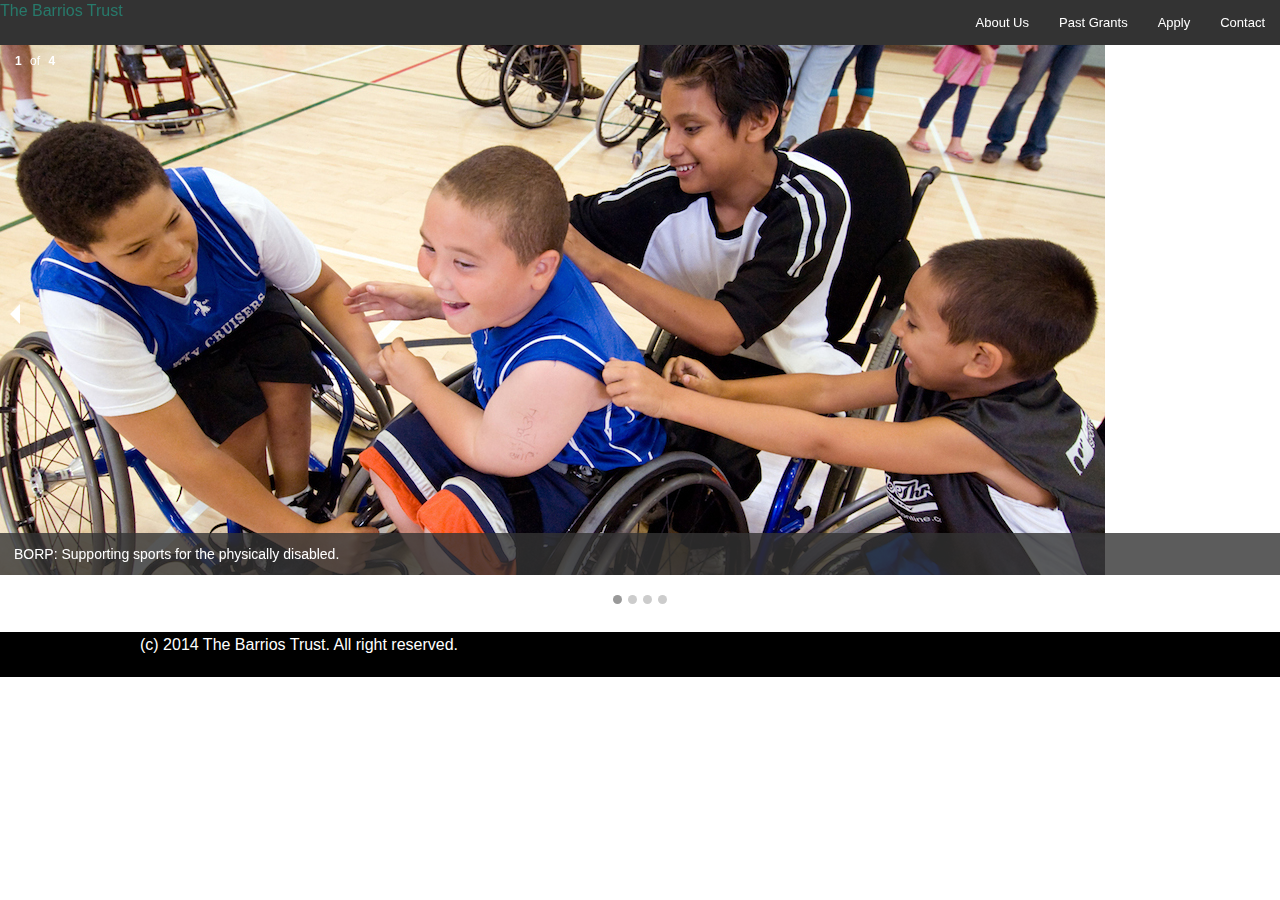
==== index.html @ e97deca5 "first barrios trust commit" ====
<!DOCTYPE html>
<html>
<head>
<title>The Barrios Trust</title>
<meta charset="utf-8" />

<!-- Set the viewport width to device width for mobile -->
<meta name="viewport" content="width=device-width" />
<!-- Included CSS Files, use foundation.css if you do not want minified code -->
<link rel="stylesheet" href="./stylesheets/foundation.css">
<link rel="stylesheet" href="./stylesheets/normalize.css">

<!-- Custom Modernizr for Foundation -->
<script src="./javascripts/vendor/modernizr.js"></script>

</head>
<body>
<div ng-view class="view-frame">
  <div class="off-canvas-wrap">
    <div class="inner-wrap">

      <aside class="left-off-canvas-menu">

        <ul class="off-canvas-list">
          <li><a href="#">Barrios Trust</a></li>
          <li><a href="about.html">About Us</a></li>
          <li><a href="past-grants.html">Past Grants</a></li>
          <li><a href="apply.html">Apply</a></li>
          <li><a href="contact.html">Contact</a></li>
        </ul>
      </aside>
      <nav class="tab-bar show-for-small" id="small-top-bar">
        <a class="left-off-canvas-toggle menu-icon" href="#">
          <span>Barrios Trust</span>
        </a>
      </nav>
      <nav class="top-bar hide-for-small" data-topbar>
        <ul class="title-area">   
              <a href="/"><h3 class="name">The Barrios Trust</h3></a>
            </li>
        </ul>
        <section class="top-bar-section big-nav-tabs">
          <ul class="right right-nav">
            <li><a href="about.html">About Us</a></li>
            <li><a href="past-grants.html">Past Grants</a></li>
            <li><a href="apply.html">Apply</a></li>
            <li><a href="contact.html">Contact</a></li>
          </ul>
        </section>
      </nav>    
      
      <div>
        <ul class="example-orbit" data-orbit>
          <li>
            <img src="./images/borp_4.jpg" alt="slide 2" />
            <div class="orbit-caption">
              BORP: Supporting sports for the physically disabled.
            </div>
          </li>
          <li>
            <img src="./images/st.vincents_2.jpg" />
            <div class="orbit-caption">
              St. Vincent's Day Home: Amazing schooling for the underpriveledged youth.
            </div>
          </li>
          <li>
            <img src="./images/3-d_artist.jpg" alt="slide 1" />
            <div class="orbit-caption">
              3-D Arts: Engaging in Oaklang public schools.
            </div>
          </li>
          <li>
            <img src="./images/girls_inc_2.jpg" alt="slide 1" />
            <div class="orbit-caption">
              3-D Arts: Engaging in Oaklang public schools.
            </div>
          </li>
        </ul>
      </div>


      <footer>
        <div style="background-color: black; color: white;">
          <div class="row centered-text">
            <p> (c) 2014 The Barrios Trust. All right reserved.<!-- See our <a href="#">terms of use.</a>--></p>
          </div>
        </div>
      </footer>
    </div>
  </div>
</div>
<!-- Latest version of jQuery -->
<script src="./javascripts/jquery.js"></script>
<!-- Included JS Files (Minified) -->
<script src="./javascripts/foundation.min.js"></script>
<script>
$(document).foundation();
</script>
<script type="./javascripts/foundation/foundation.offcanvas.js"></script>
</body>
</html>
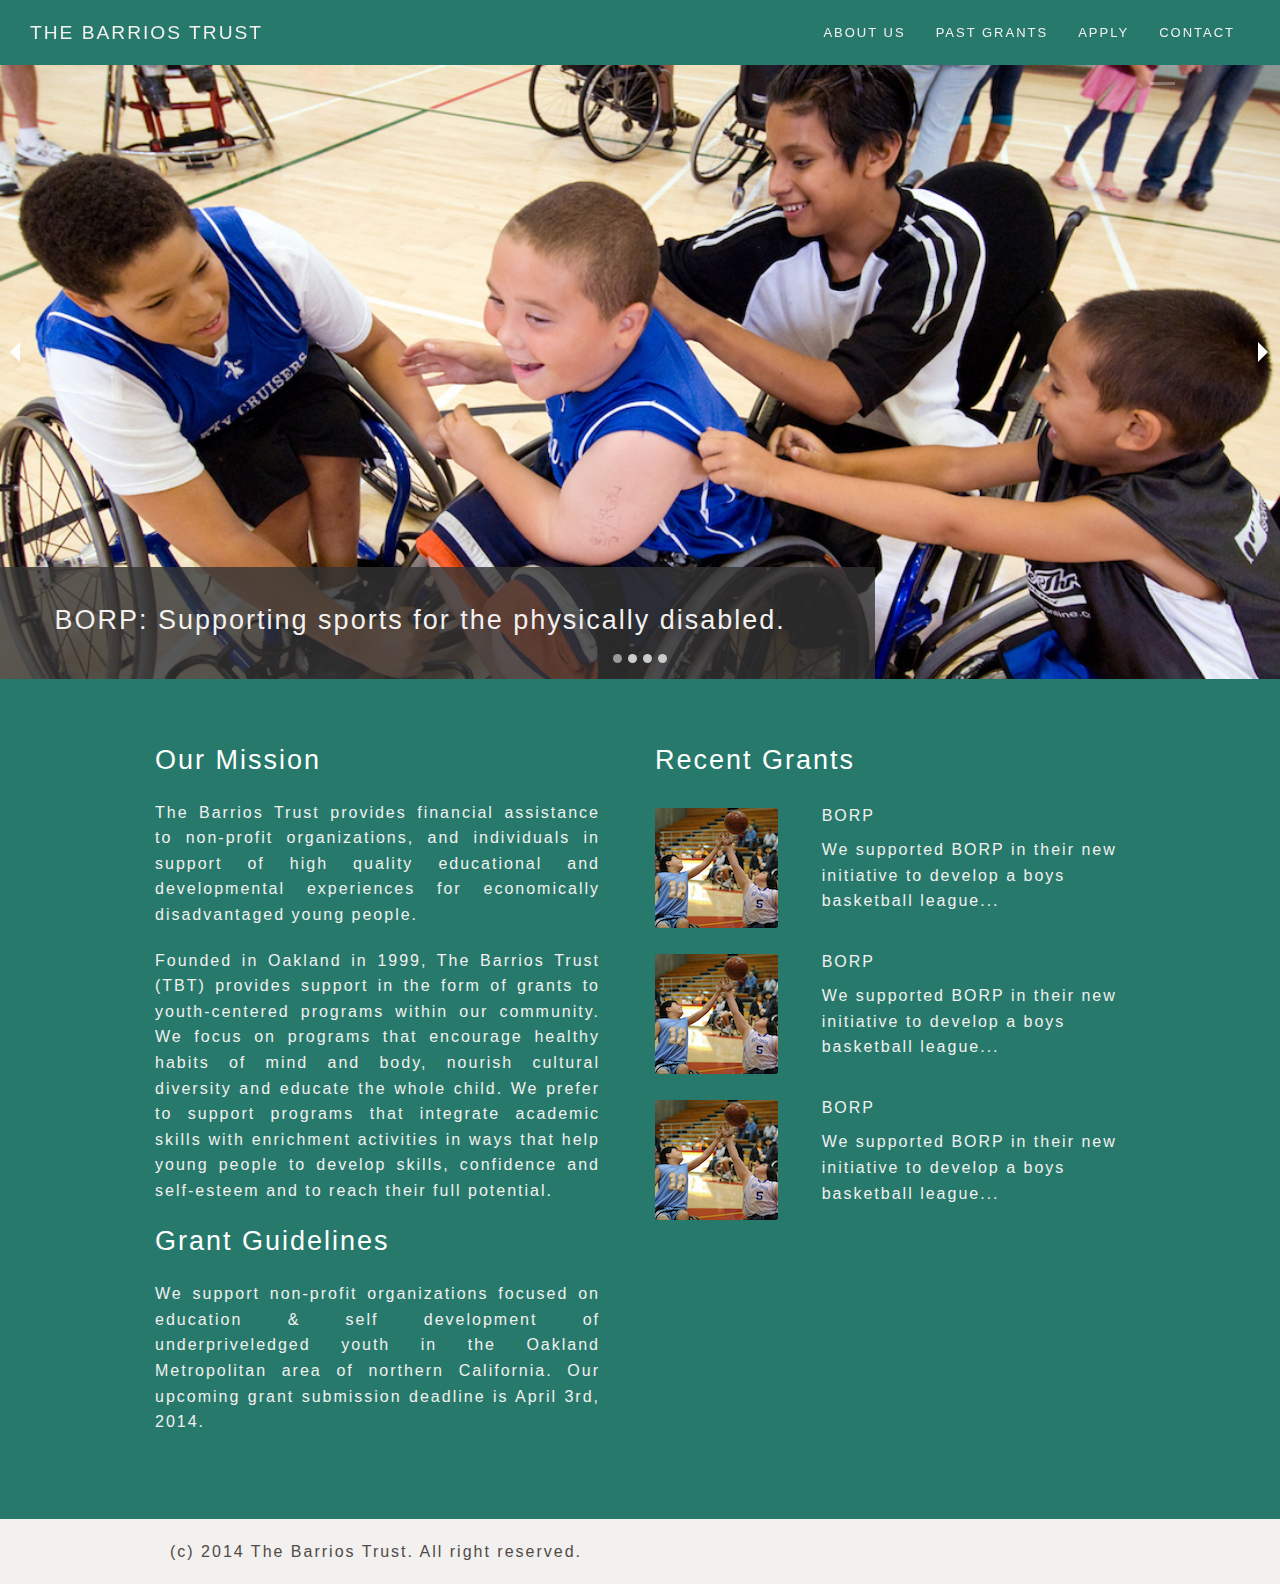
==== commit fff9b5f7: "basic structure and homepage complete" ====
--- a/index.html
+++ b/index.html
@@ -9,7 +9,7 @@
 <!-- Included CSS Files, use foundation.css if you do not want minified code -->
 <link rel="stylesheet" href="./stylesheets/foundation.css">
 <link rel="stylesheet" href="./stylesheets/normalize.css">
-
+<link rel="stylesheet" href="./stylesheets/application.css">
 <!-- Custom Modernizr for Foundation -->
 <script src="./javascripts/vendor/modernizr.js"></script>
 
@@ -31,16 +31,16 @@
       </aside>
       <nav class="tab-bar show-for-small" id="small-top-bar">
         <a class="left-off-canvas-toggle menu-icon" href="#">
-          <span>Barrios Trust</span>
+          <span>BARRIOS</span>
         </a>
       </nav>
-      <nav class="top-bar hide-for-small" data-topbar>
+      <nav id="top-nav" class="top-bar hide-for-small dark-turqouise" data-topbar>
         <ul class="title-area">   
-              <a href="/"><h3 class="name">The Barrios Trust</h3></a>
+              <a href="/"><h3 class="name" id="org-name">The Barrios Trust</h3></a>
             </li>
         </ul>
         <section class="top-bar-section big-nav-tabs">
-          <ul class="right right-nav">
+          <ul class="right right-nav" id="top-bar-ul">
             <li><a href="about.html">About Us</a></li>
             <li><a href="past-grants.html">Past Grants</a></li>
             <li><a href="apply.html">Apply</a></li>
@@ -53,34 +53,82 @@
         <ul class="example-orbit" data-orbit>
           <li>
             <img src="./images/borp_4.jpg" alt="slide 2" />
-            <div class="orbit-caption">
-              BORP: Supporting sports for the physically disabled.
+            <div class="orbit-caption row">
+              <h3>BORP: Supporting sports for the physically disabled.</h3>
             </div>
           </li>
           <li>
             <img src="./images/st.vincents_2.jpg" />
             <div class="orbit-caption">
-              St. Vincent's Day Home: Amazing schooling for the underpriveledged youth.
+              <h3>BORP: Supporting sports for the physically disabled.</h3>
             </div>
           </li>
           <li>
             <img src="./images/3-d_artist.jpg" alt="slide 1" />
             <div class="orbit-caption">
-              3-D Arts: Engaging in Oaklang public schools.
+              <h3>BORP: Supporting sports for the physically disabled.</h3>
             </div>
           </li>
           <li>
             <img src="./images/girls_inc_2.jpg" alt="slide 1" />
             <div class="orbit-caption">
-              3-D Arts: Engaging in Oaklang public schools.
+             <h3>BORP: Supporting sports for the physically disabled.</h3>
             </div>
           </li>
         </ul>
       </div>
+      <div class="dark-turqouise feature-section padded-section">
+        <div class="row centered-text">
+          <div class="medium-6 large-6 columns supporticons" style="padding-right: 40px;">
+              <a href="about.html">
+                <h3 style="color: white; font-weight: lighter;">Our Mission</h3>
+              </a>
+              <p class="margin-top-20px text-justify">The Barrios Trust provides financial assistance to non-profit organizations, and individuals in support of high quality educational and developmental experiences for economically disadvantaged young people.</p>
+              <p class="text-justify">Founded in Oakland in 1999, The Barrios Trust (TBT) provides support in the form of grants to youth-centered programs within our community. We focus on programs that encourage healthy habits of mind and body, nourish cultural diversity and educate the whole child. We prefer to support programs that integrate academic skills with enrichment activities in ways that help young people to develop skills, confidence and self-esteem and to reach their full potential.</p>
+              <a href="apply.html">
+                <h3 style="color: white; font-weight: lighter;">Grant Guidelines</h3>
+              </a>
+              <p class="margin-top-20px text-justify">We support non-profit organizations focused on education & self development of underpriveledged youth in the Oakland Metropolitan area of northern California. Our upcoming grant submission deadline is April 3rd, 2014. </p>
+          </div>
+          <div class="medium-6 large-6 columns supporticons">
+              <a href="past-grants.html">
+                <h3 style="color: white; font-weight: lighter;">Recent Grants</h3>
+              </a>
+              <div class="row margin-top-20px">
+                <div class="medium-4 large-4 columns supporticons margin-top-20px">
+                  <img style="border-radius: 3px;" src="./images/borp_thumbnail.png">
+                </div>
+                <div class="medium-8 large-8 columns supporticons">
+                  <p style="margin-top: 15px; font-weight: normal;">BORP</p>
+                  <p style="margin-top: -.7em">We supported BORP in their new initiative to develop a boys basketball league...</p>
+                </div>
+              </div>
+              <div class="row margin-top-20px">
+                <div class="medium-4 large-4 columns supporticons margin-top-20px">
+                  <img style="border-radius: 3px;" src="./images/borp_thumbnail.png">
+                </div>
+                <div class="medium-8 large-8 columns supporticons">
+                  <p style="margin-top: 15px; font-weight: normal;">BORP</p>
+                  <p style="margin-top: -.7em">We supported BORP in their new initiative to develop a boys basketball league...</p>
+                </div>
+              </div>
+              <div class="row margin-top-20px">
+                <div class="medium-4 large-4 columns supporticons margin-top-20px">
+                  <img style="border-radius: 3px;" src="./images/borp_thumbnail.png">
+                </div>
+                <div class="medium-8 large-8 columns supporticons">
+                  <p style="margin-top: 15px; font-weight: normal;">BORP</p>
+                  <p style="margin-top: -.7em">We supported BORP in their new initiative to develop a boys basketball league...</p>
+                </div>
+              </div>
 
+          </div>
 
+      </div>
+
+    </div>
       <footer>
-        <div style="background-color: black; color: white;">
+        <div>
           <div class="row centered-text">
             <p> (c) 2014 The Barrios Trust. All right reserved.<!-- See our <a href="#">terms of use.</a>--></p>
           </div>
@@ -94,7 +142,22 @@
 <!-- Included JS Files (Minified) -->
 <script src="./javascripts/foundation.min.js"></script>
 <script>
-$(document).foundation();
+$(document).foundation({
+  orbit: {
+    animation: 'slide',
+    timer_speed: 3000,
+    next_on_click: true,
+    slide_number: false,
+    pause_on_hover: false,
+    pause_on_mousein: false,
+    animation_speed: 2000,
+    navigation_arrows: true,
+    resume_on_mouseout: true,
+    bullets: true,
+    circular: true,
+    swipe: true
+  }
+});
 </script>
 <script type="./javascripts/foundation/foundation.offcanvas.js"></script>
 </body>
--- a/stylesheets/application.css
+++ b/stylesheets/application.css
@@ -0,0 +1,103 @@
+h3, h4, p, a{
+  font-weight: lighter;
+  letter-spacing: 2px;
+}
+
+#top-nav {
+  height: 65px;
+}
+
+#top-nav ul{
+  padding: 10px 30px 0px 0px;
+  
+}
+
+#org-name{
+  font-size: 1.2rem;
+}
+
+#top-bar-ul, #top-bar-ul li a{
+  background-color: #277A6B;
+  font-weight: lighter;
+  letter-spacing: 2px;
+}
+
+#top-nav ul li{
+  background-color: none;
+}
+
+#top-nav ul li a{
+  text-transform: uppercase;
+  color: #F3F0F0;
+  padding-bottom: 6px;
+}
+
+#top-nav ul li a:hover{
+  border-bottom: 5px white solid;
+}
+
+#top-nav ul h3{
+  text-transform: uppercase;
+  padding: 10px 0px 0px 30px;
+  text-align: baseline;
+  color: #F3F0F0;
+}
+
+#top-nav ul h3 a{
+  color: #F3F0F0;
+  
+}
+
+.example-orbit img {
+  width: 100%;
+  height: auto;
+}
+
+.example-orbit li div h3{
+  font-weight: lighter;
+  letter-spacing: 2px;
+}
+
+.orbit-bullets-container{
+  margin-top: -3em;
+}
+
+.orbit-container{
+  height: auto;
+}
+
+.orbit-caption h3{
+  padding: .8em 0em .8em 1.5em;
+  font-weight: 300;
+  color: #F3F0F0;
+}
+
+.feature-section{
+  margin-top: -1em;
+}
+
+.margin-top-20px{
+  margin-top: 20px;
+}
+.dark-turqouise{
+  background-color: #277A6B;
+  color: #F3F0F0;
+}
+
+.dark-turqouise p{
+  font-weight: thin;
+}
+
+.padded-section{
+  padding: 4em 0em;
+}
+
+footer div{
+  background-color: #F3F0F0;
+  color: #504A46;
+  
+}
+
+footer div p{
+  margin: 20px 0px 20px 30px;
+}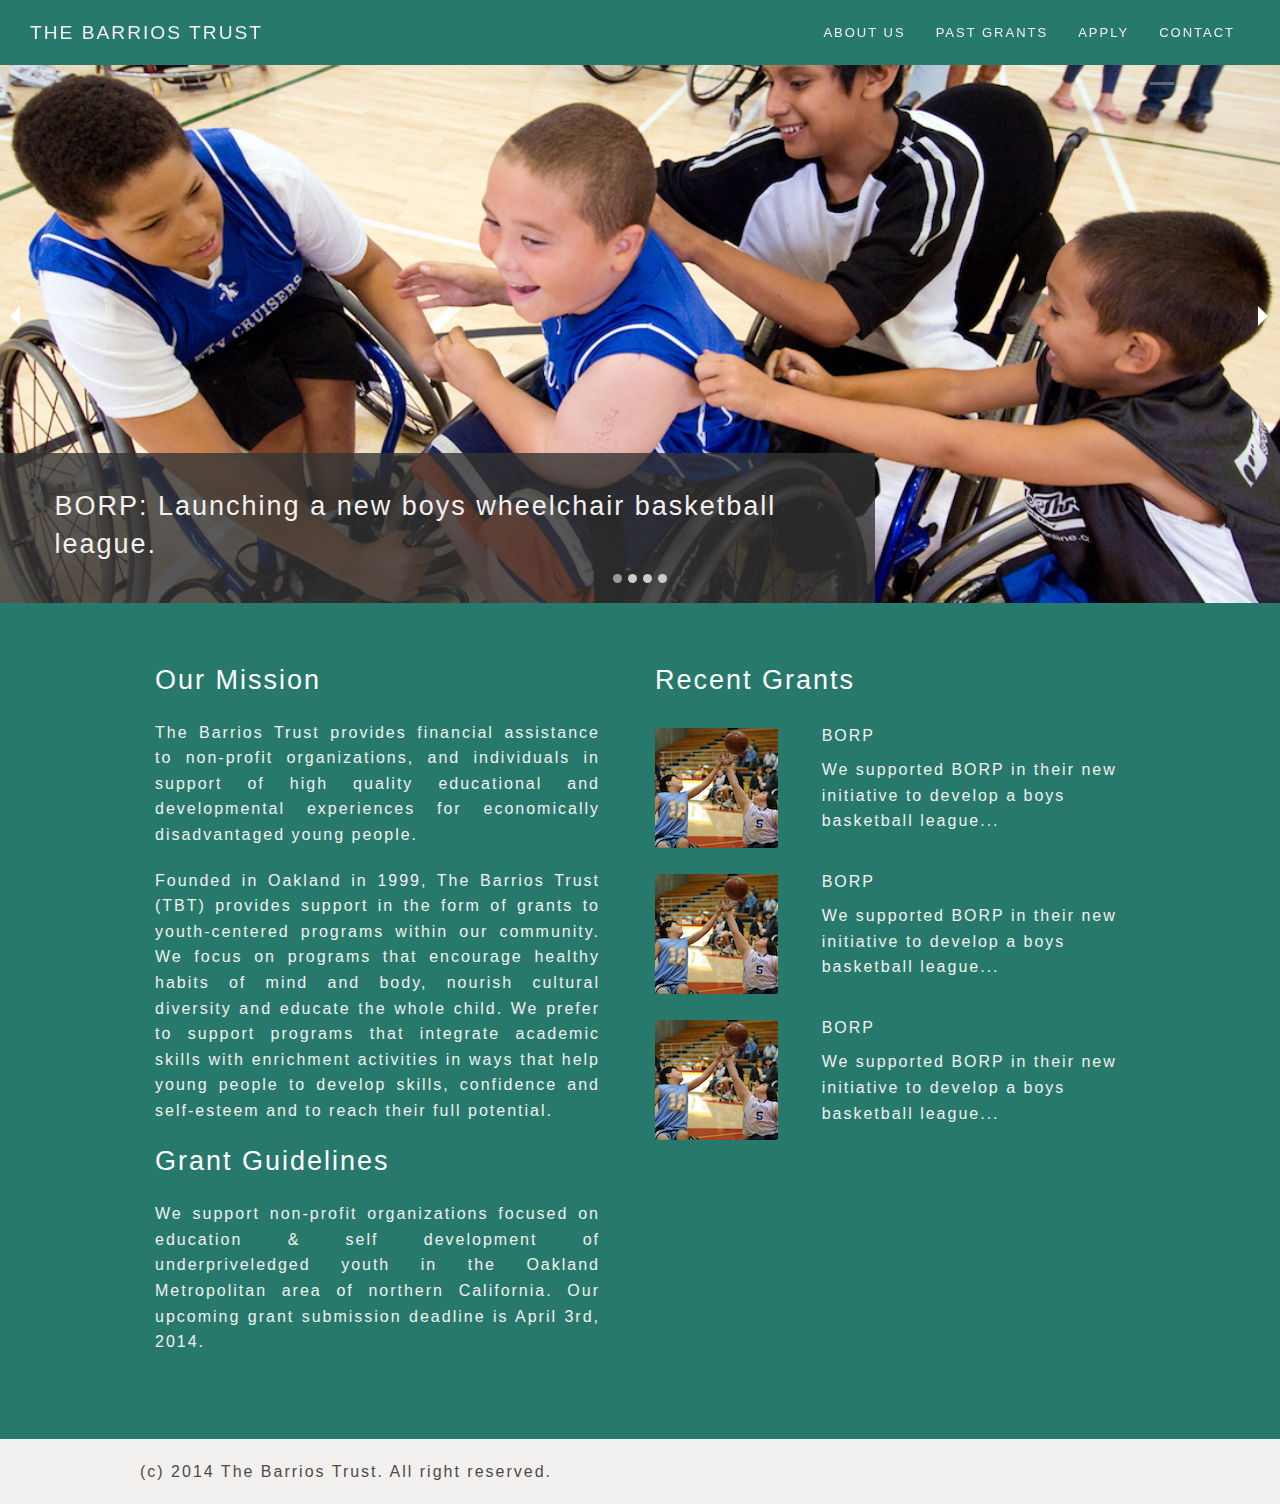
==== commit 56371bd9: "changed photo sizes for carosel" ====
--- a/index.html
+++ b/index.html
@@ -54,25 +54,25 @@
           <li>
             <img src="./images/borp_4.jpg" alt="slide 2" />
             <div class="orbit-caption row">
-              <h3>BORP: Supporting sports for the physically disabled.</h3>
+              <h3>BORP: Launching a new boys wheelchair basketball league.</h3>
             </div>
           </li>
           <li>
             <img src="./images/st.vincents_2.jpg" />
             <div class="orbit-caption">
-              <h3>BORP: Supporting sports for the physically disabled.</h3>
+              <h3>St. Vincent's: Devoloping an innovative new charter school model in West Oakland.</h3>
             </div>
           </li>
           <li>
             <img src="./images/3-d_artist.jpg" alt="slide 1" />
             <div class="orbit-caption">
-              <h3>BORP: Supporting sports for the physically disabled.</h3>
+              <h3>3-Dimensional Art: 3D art program for Oakland's public schools.</h3>
             </div>
           </li>
           <li>
             <img src="./images/girls_inc_2.jpg" alt="slide 1" />
             <div class="orbit-caption">
-             <h3>BORP: Supporting sports for the physically disabled.</h3>
+             <h3>Girls Inc.: Girls afterschool literacy and enrichment program.</h3>
             </div>
           </li>
         </ul>
--- a/stylesheets/application.css
+++ b/stylesheets/application.css
@@ -33,7 +33,7 @@
 }
 
 #top-nav ul li a:hover{
-  border-bottom: 5px white solid;
+  border-bottom: 3px white solid;
 }
 
 #top-nav ul h3{
@@ -99,5 +99,5 @@
 }
 
 footer div p{
-  margin: 20px 0px 20px 30px;
+  margin: 20px 0px 20px 0px;
 }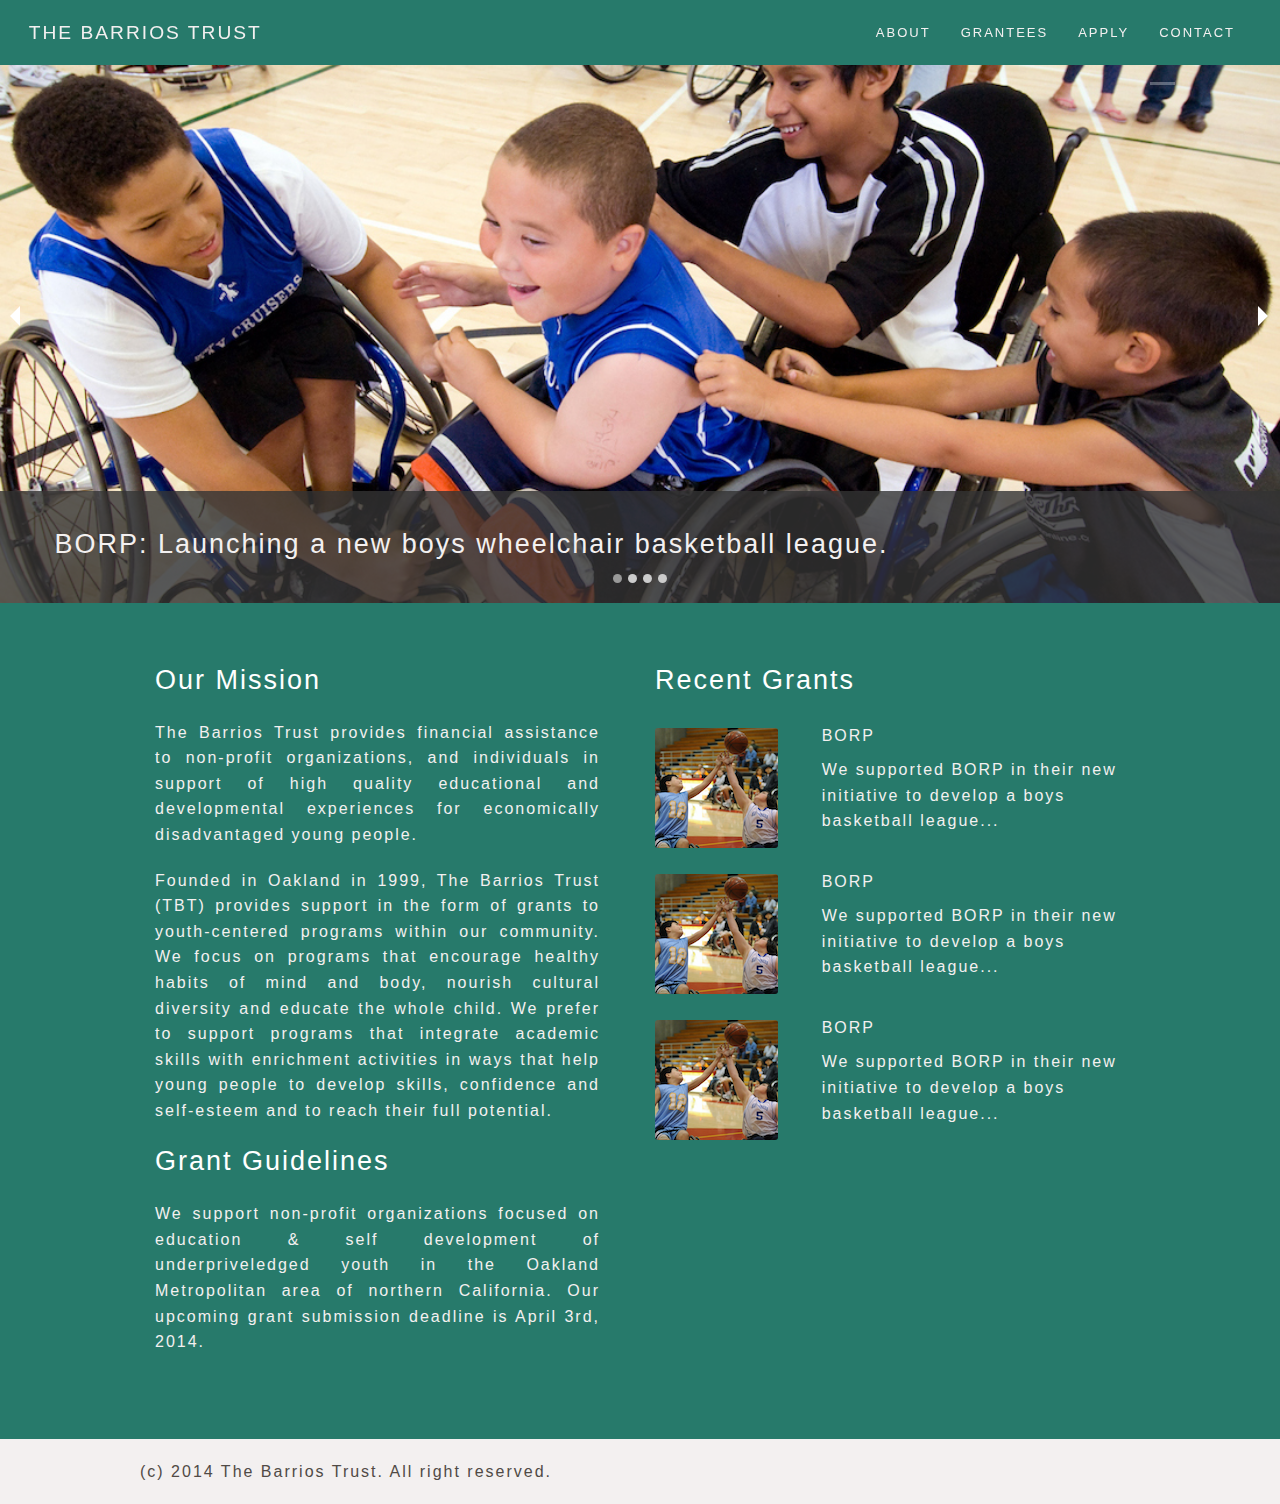
==== commit 744752ab: "about and grantees pages structure set" ====
--- a/index.html
+++ b/index.html
@@ -23,8 +23,8 @@
 
         <ul class="off-canvas-list">
           <li><a href="#">Barrios Trust</a></li>
-          <li><a href="about.html">About Us</a></li>
-          <li><a href="past-grants.html">Past Grants</a></li>
+          <li><a href="about.html">About</a></li>
+          <li><a href="past-grants.html">Grantes</a></li>
           <li><a href="apply.html">Apply</a></li>
           <li><a href="contact.html">Contact</a></li>
         </ul>
@@ -41,8 +41,8 @@
         </ul>
         <section class="top-bar-section big-nav-tabs">
           <ul class="right right-nav" id="top-bar-ul">
-            <li><a href="about.html">About Us</a></li>
-            <li><a href="past-grants.html">Past Grants</a></li>
+            <li><a href="about.html">About</a></li>
+            <li><a href="past-grants.html">Grantees</a></li>
             <li><a href="apply.html">Apply</a></li>
             <li><a href="contact.html">Contact</a></li>
           </ul>
@@ -52,25 +52,25 @@
       <div>
         <ul class="example-orbit" data-orbit>
           <li>
-            <img src="./images/borp_4.jpg" alt="slide 2" />
-            <div class="orbit-caption row">
+            <img src="./images/borp_4.jpg" alt="slide 1" />
+            <div class="orbit-caption">
               <h3>BORP: Launching a new boys wheelchair basketball league.</h3>
             </div>
           </li>
           <li>
-            <img src="./images/st.vincents_2.jpg" />
+            <img src="./images/st.vincents_2.jpg" alt="slide 2"/>
             <div class="orbit-caption">
               <h3>St. Vincent's: Devoloping an innovative new charter school model in West Oakland.</h3>
             </div>
           </li>
           <li>
-            <img src="./images/3-d_artist.jpg" alt="slide 1" />
+            <img src="./images/3-d_artist.jpg" alt="slide 3" />
             <div class="orbit-caption">
               <h3>3-Dimensional Art: 3D art program for Oakland's public schools.</h3>
             </div>
           </li>
           <li>
-            <img src="./images/girls_inc_2.jpg" alt="slide 1" />
+            <img src="./images/girls_inc_2.jpg" alt="slide 4" />
             <div class="orbit-caption">
              <h3>Girls Inc.: Girls afterschool literacy and enrichment program.</h3>
             </div>
--- a/stylesheets/application.css
+++ b/stylesheets/application.css
@@ -1,5 +1,5 @@
 h3, h4, p, a{
-  font-weight: lighter;
+  font-weight: 200;
   letter-spacing: 2px;
 }
 
@@ -38,7 +38,8 @@
 
 #top-nav ul h3{
   text-transform: uppercase;
-  padding: 10px 0px 0px 30px;
+  padding: 10px 0px 0px 0px;
+  padding-left: 1.5em;
   text-align: baseline;
   color: #F3F0F0;
 }
@@ -79,6 +80,11 @@
 .margin-top-20px{
   margin-top: 20px;
 }
+
+.margin-top-40px{
+  margin-top: 40px;
+}
+
 .dark-turqouise{
   background-color: #277A6B;
   color: #F3F0F0;
@@ -92,6 +98,46 @@
   padding: 4em 0em;
 }
 
+.warren-quote{
+  margin-top: 3em;
+  /*display: inline-block; 
+  float: right; 
+  width: 66%; 
+  position: relative; 
+  padding: 7em 3em;*/
+
+}
+
+.founder-feature{
+  height: 100%;
+}
+
+.founder-photo{
+  width: 100%;
+}
+
+/*.founder-feature div:first-child{
+  float: left; 
+  width: 34%; 
+  position: relative;
+}*/
+
+.warren-quote h4:first-child{
+
+  line-height: 2em;
+  font-style: italic;
+  display: inline;
+  position: relative;
+  color: #F3F0F0;
+  font-weight: 100;
+}
+
+.grantees-banner img{
+  width: 100%;
+  margin: 0 auto;
+
+}
+
 footer div{
   background-color: #F3F0F0;
   color: #504A46;
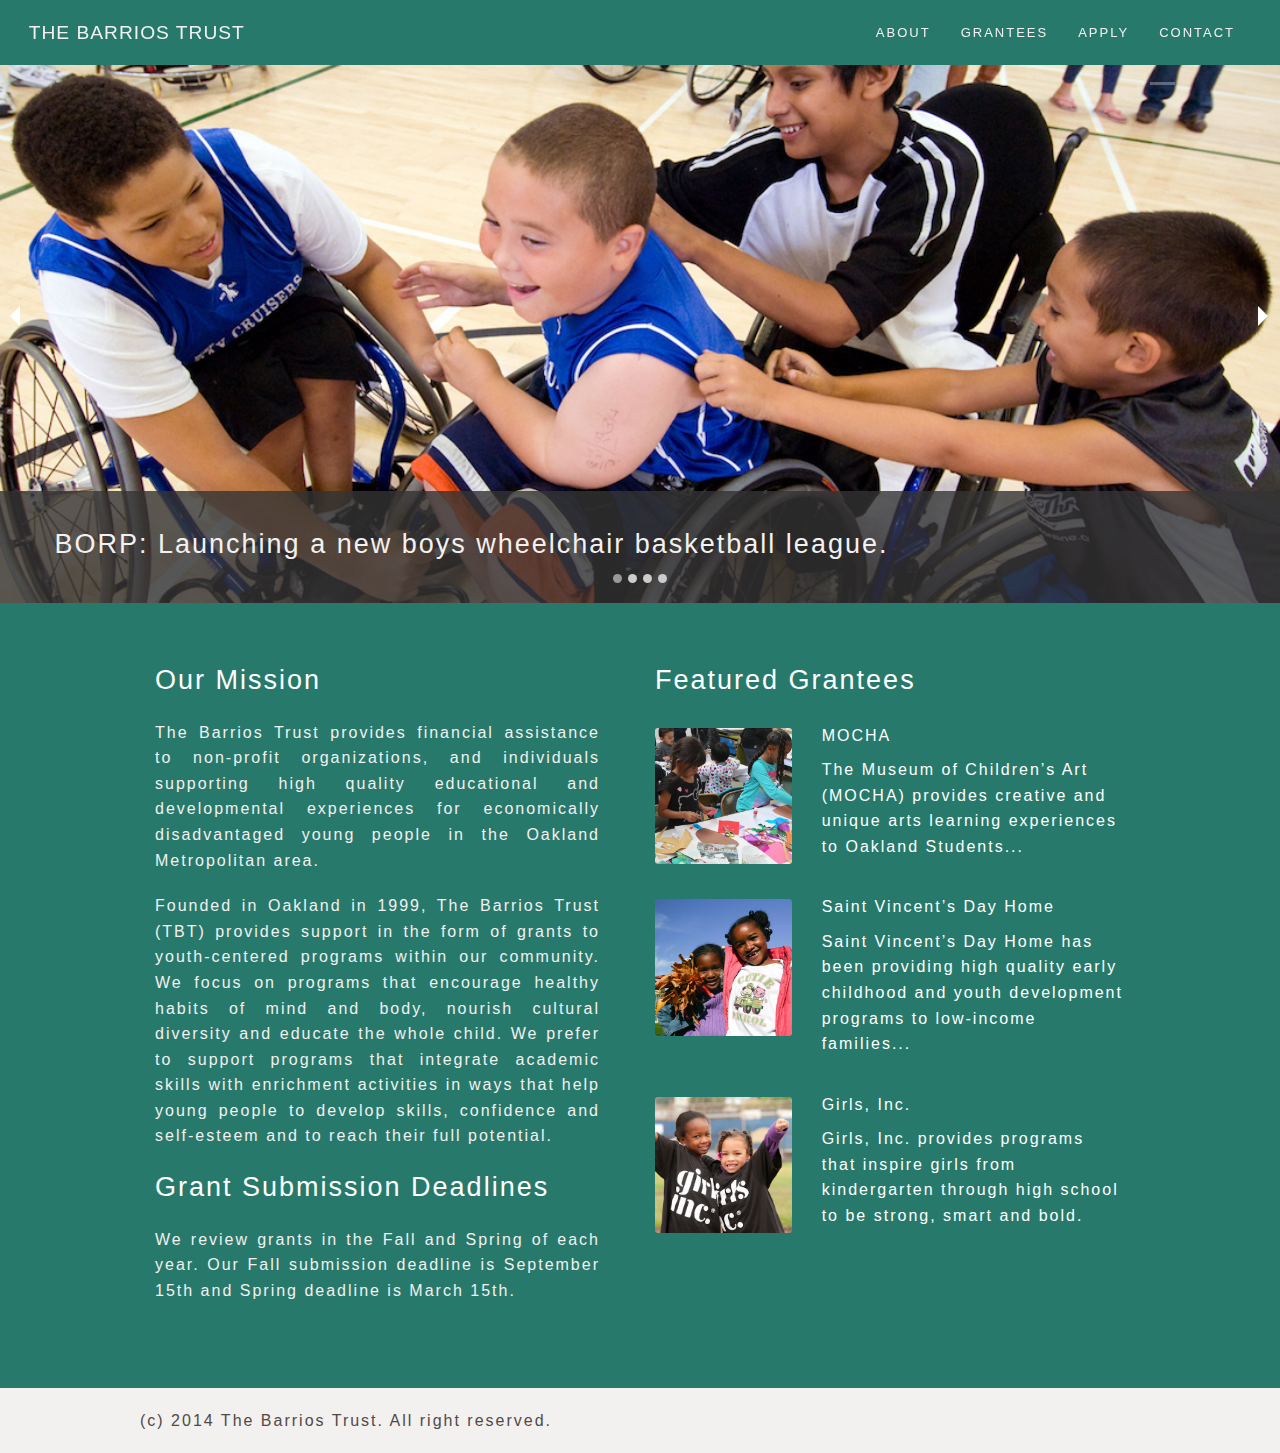
==== commit f005217b: "2016 version of site pre-2017 updates" ====
--- a/index.html
+++ b/index.html
@@ -24,7 +24,7 @@
         <ul class="off-canvas-list">
           <li><a href="#">Barrios Trust</a></li>
           <li><a href="about.html">About</a></li>
-          <li><a href="past-grants.html">Grantes</a></li>
+          <li><a href="past-grants.html">Grantees</a></li>
           <li><a href="apply.html">Apply</a></li>
           <li><a href="contact.html">Contact</a></li>
         </ul>
@@ -60,7 +60,7 @@
           <li>
             <img src="./images/st.vincents_2.jpg" alt="slide 2"/>
             <div class="orbit-caption">
-              <h3>St. Vincent's: Devoloping an innovative new charter school model in West Oakland.</h3>
+              <h3>St. Vincent's: Supporting youth in West Oakland for over 100 years.</h3>
             </div>
           </li>
           <li>
@@ -80,46 +80,52 @@
       <div class="dark-turqouise feature-section padded-section">
         <div class="row centered-text">
           <div class="medium-6 large-6 columns supporticons" style="padding-right: 40px;">
-              <a href="about.html">
+              <a href="./about.html">
                 <h3 style="color: white; font-weight: lighter;">Our Mission</h3>
               </a>
-              <p class="margin-top-20px text-justify">The Barrios Trust provides financial assistance to non-profit organizations, and individuals in support of high quality educational and developmental experiences for economically disadvantaged young people.</p>
+              <p class="margin-top-20px text-justify">The Barrios Trust provides financial assistance to non-profit organizations, and individuals supporting high quality educational and developmental experiences for economically disadvantaged young people in the Oakland Metropolitan area.</p>
               <p class="text-justify">Founded in Oakland in 1999, The Barrios Trust (TBT) provides support in the form of grants to youth-centered programs within our community. We focus on programs that encourage healthy habits of mind and body, nourish cultural diversity and educate the whole child. We prefer to support programs that integrate academic skills with enrichment activities in ways that help young people to develop skills, confidence and self-esteem and to reach their full potential.</p>
-              <a href="apply.html">
-                <h3 style="color: white; font-weight: lighter;">Grant Guidelines</h3>
+              <a href="./apply.html">
+                <h3 style="color: white; font-weight: lighter;">Grant Submission Deadlines</h3>
               </a>
-              <p class="margin-top-20px text-justify">We support non-profit organizations focused on education & self development of underpriveledged youth in the Oakland Metropolitan area of northern California. Our upcoming grant submission deadline is April 3rd, 2014. </p>
+              <p class="margin-top-20px text-justify">We review grants in the Fall and Spring of each year. Our Fall submission deadline is September 15th and Spring deadline is March 15th.</p>
           </div>
-          <div class="medium-6 large-6 columns supporticons">
+          <div class="medium-6 large-6 columns supporticons featured-grants">
               <a href="past-grants.html">
-                <h3 style="color: white; font-weight: lighter;">Recent Grants</h3>
+                <h3 style="color: white; font-weight: lighter;">Featured Grantees</h3>
               </a>
               <div class="row margin-top-20px">
-                <div class="medium-4 large-4 columns supporticons margin-top-20px">
-                  <img style="border-radius: 3px;" src="./images/borp_thumbnail.png">
-                </div>
-                <div class="medium-8 large-8 columns supporticons">
-                  <p style="margin-top: 15px; font-weight: normal;">BORP</p>
-                  <p style="margin-top: -.7em">We supported BORP in their new initiative to develop a boys basketball league...</p>
-                </div>
+                <a href="past-grants.html">   
+                  <div class="medium-4 large-4 columns supporticons margin-top-20px">
+                    <img style="border-radius: 3px;" src="./images/cleveland.jpg">
+                  </div>
+                  <div class="medium-8 large-8 columns supporticons">
+                    <p style="margin-top: 15px; font-weight: normal;">MOCHA</p>
+                    <p style="margin-top: -.7em">The Museum of Children’s Art (MOCHA) provides creative and unique arts learning experiences to Oakland Students...</p>
+                  </div>
+                </a>
               </div>
               <div class="row margin-top-20px">
-                <div class="medium-4 large-4 columns supporticons margin-top-20px">
-                  <img style="border-radius: 3px;" src="./images/borp_thumbnail.png">
-                </div>
-                <div class="medium-8 large-8 columns supporticons">
-                  <p style="margin-top: 15px; font-weight: normal;">BORP</p>
-                  <p style="margin-top: -.7em">We supported BORP in their new initiative to develop a boys basketball league...</p>
-                </div>
+                <a href="past-grants.html"> 
+                  <div class="medium-4 large-4 columns supporticons margin-top-20px">
+                    <img style="border-radius: 3px;" src="./images/SVDH.jpg">
+                  </div>
+                  <div class="medium-8 large-8 columns supporticons">
+                    <p style="margin-top: 15px; font-weight: normal;">Saint Vincent’s Day Home</p>
+                    <p style="margin-top: -.7em">Saint Vincent’s Day Home has been providing high quality early childhood and youth development programs to low-income families...</p>
+                  </div>
+                </a> 
               </div>
               <div class="row margin-top-20px">
-                <div class="medium-4 large-4 columns supporticons margin-top-20px">
-                  <img style="border-radius: 3px;" src="./images/borp_thumbnail.png">
-                </div>
-                <div class="medium-8 large-8 columns supporticons">
-                  <p style="margin-top: 15px; font-weight: normal;">BORP</p>
-                  <p style="margin-top: -.7em">We supported BORP in their new initiative to develop a boys basketball league...</p>
-                </div>
+                <a href="past-grants.html"> 
+                  <div class="medium-4 large-4 columns supporticons margin-top-20px">
+                    <img style="border-radius: 3px;" src="./images/girls_inc.jpg">
+                  </div>
+                  <div class="medium-8 large-8 columns supporticons">
+                    <p style="margin-top: 15px; font-weight: normal;">Girls, Inc.</p>
+                    <p style="margin-top: -.7em">Girls, Inc. provides programs that inspire girls from kindergarten through high school to be strong, smart and bold.</p>
+                  </div>
+                </a>
               </div>
 
           </div>
--- a/stylesheets/application.css
+++ b/stylesheets/application.css
@@ -49,6 +49,10 @@
   
 }
 
+#org-name{
+  letter-spacing: 1px;
+}
+
 .example-orbit img {
   width: 100%;
   height: auto;
@@ -77,6 +81,10 @@
   margin-top: -1em;
 }
 
+.featured-grants a{
+  color: white;
+  text-decoration: none;
+}
 .margin-top-20px{
   margin-top: 20px;
 }
@@ -113,7 +121,7 @@
 }
 
 .founder-photo{
-  width: 100%;
+  float: center;
 }
 
 /*.founder-feature div:first-child{
@@ -132,11 +140,132 @@
   font-weight: 100;
 }
 
-.grantees-banner img{
+.photo-banner img{
   width: 100%;
   margin: 0 auto;
 
 }
+
+.bio-section img {
+  width: 200px;
+  border-radius: 100px;
+}
+
+/* Grants page */
+
+.featured-grantees .row {
+  margin: 20px auto;
+}
+.featured-grantees .row img {
+  width: 150px;
+  border-radius: 75px;
+  margin-top: 20px auto;
+}
+.recent-grantees h3 {
+  text-align: center;
+  margin-bottom: 20px;
+}
+.recent-grantees ul {
+  line-height: 2;
+  letter-spacing: 1.5px;
+  padding: 10px 0px;
+}
+ .recent-grantees ul li {
+    text-align: center;
+   list-style-type: none;
+   padding: 5px 0px;
+}
+/*Contact page */
+label {
+    display:block;
+    margin-top:20px;
+    letter-spacing:2px;
+}
+
+form {
+    left: 0px;
+    /*margin:0 auto;
+
+    width: 45%;*/
+    width:390px;
+}
+
+input, textarea {
+    /*width:45%;*/
+    width: 390px;
+    height:27px;
+    background:white;
+    border:0;
+    padding:10px;
+    margin-top:3px;
+    font-size:0.9em;
+    color:#3a3a3a;
+    -moz-border-radius:5px;
+    -webkit-border-radius:5px;
+    border-radius:5px;
+    font-family: inherit;
+    border: 1px solid #cccccc;
+    -webkit-box-shadow: inset 0 1px 2px rgba(0, 0, 0, 0.1);
+    box-shadow: inset 0 1px 2px rgba(0, 0, 0, 0.1);
+    color: rgba(0, 0, 0, 0.75);
+    display: block;
+    font-size: 0.875rem;
+    margin: 0 0 1rem 0;
+    padding: 0.5rem;
+    height: 2.3125rem;
+    width: 100%;
+    -moz-box-sizing: border-box;
+    -webkit-box-sizing: border-box;
+    box-sizing: border-box;
+    -webkit-transition: -webkit-box-shadow 0.45s, border-color 0.45s ease-in-out;
+    -moz-transition: -moz-box-shadow 0.45s, border-color 0.45s ease-in-out;
+    transition: box-shadow 0.45s, border-color 0.45s ease-in-out;
+}
+
+textarea {
+  height: 125px;
+  background:white;
+  font-family: helvetica;
+  letter-spacing: 1.2;
+}
+
+
+input:focus, textarea:focus {
+    border:1px solid #97d6eb;
+}
+
+form input, input[type="name"], input[type="email"], input[type="text"], textarea {
+
+  background-color : #F3F0F0; 
+
+}
+
+#submit2 {
+    color: white;
+    width:127px;
+    height:50px;
+    background:#504a46;
+    font-size: 1em;
+    /*text-indent:-9999px;*/
+    border:none;
+    margin-top:20px;
+    cursor:pointer;
+}
+
+  #submit2:hover {
+      opacity:.9;
+  }
+
+.map-holder {
+  text-align: center;
+}
+.map{
+  margin-top: 10px;
+  border-radius: 5px;
+  width: 70%;
+}
+
+  /*footer*/
 
 footer div{
   background-color: #F3F0F0;
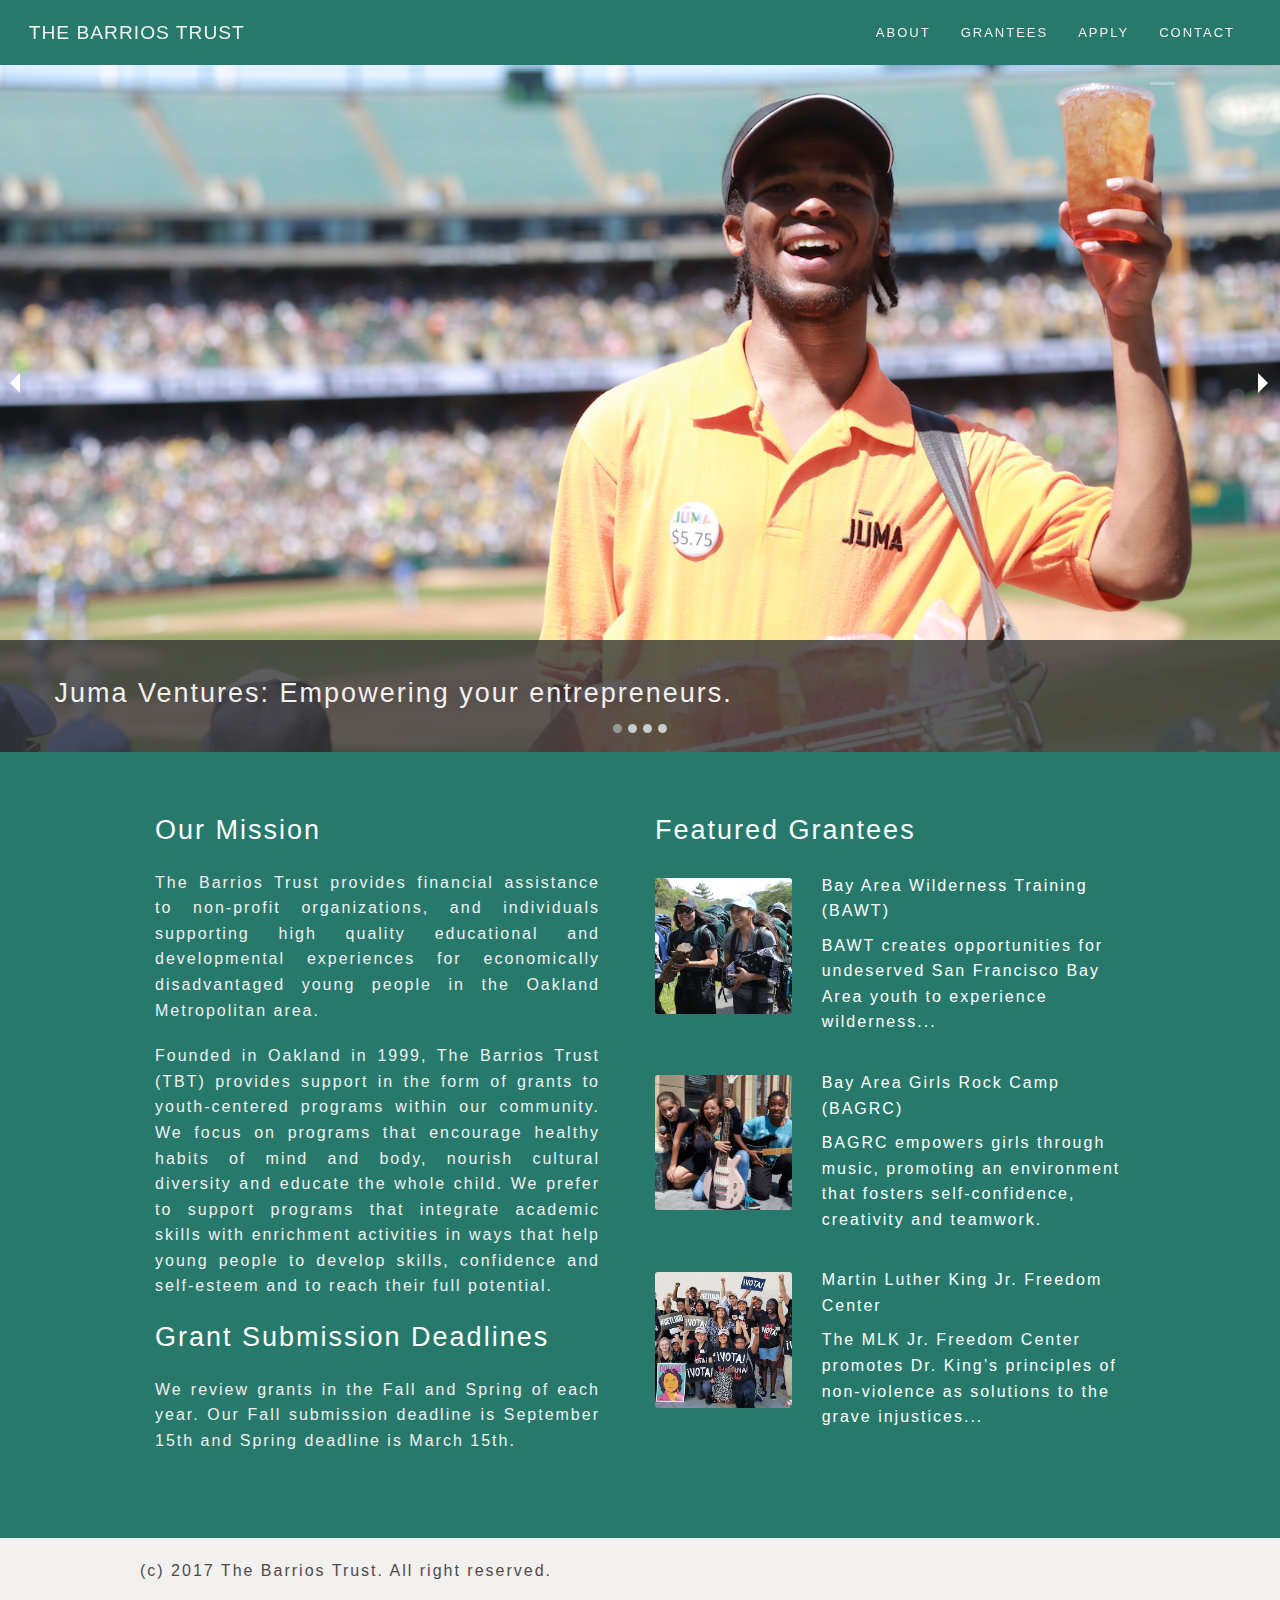
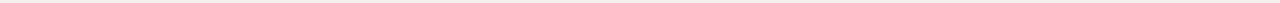
==== commit d6dbc71b: "updated website for 2017" ====
--- a/index.html
+++ b/index.html
@@ -52,27 +52,27 @@
       <div>
         <ul class="example-orbit" data-orbit>
           <li>
-            <img src="./images/borp_4.jpg" alt="slide 1" />
+            <img src="./images/juma_2.jpg" alt="slide 1" />
             <div class="orbit-caption">
-              <h3>BORP: Launching a new boys wheelchair basketball league.</h3>
+              <h3>Juma Ventures: Empowering your entrepreneurs.</h3>
             </div>
           </li>
           <li>
-            <img src="./images/st.vincents_2.jpg" alt="slide 2"/>
+            <img src="./images/bay_area_wilderness.jpg" alt="slide 2"/>
             <div class="orbit-caption">
-              <h3>St. Vincent's: Supporting youth in West Oakland for over 100 years.</h3>
+              <h3>Bay Area Wildness Training: Supporting youth to explore the outdoors.</h3>
             </div>
           </li>
           <li>
-            <img src="./images/3-d_artist.jpg" alt="slide 3" />
+            <img src="./images/VOTA.jpg" alt="slide 3" />
             <div class="orbit-caption">
-              <h3>3-Dimensional Art: 3D art program for Oakland's public schools.</h3>
+              <h3>Martin Luther King Jr. Freedom Center: Engaging youth in civil society.</h3>
             </div>
           </li>
           <li>
-            <img src="./images/girls_inc_2.jpg" alt="slide 4" />
+            <img src="./images/hidden_genius_1.jpg" alt="slide 4" />
             <div class="orbit-caption">
-             <h3>Girls Inc.: Girls afterschool literacy and enrichment program.</h3>
+             <h3>Hidden Genius Project: Revealing genius within black male youth.</h3>
             </div>
           </li>
         </ul>
@@ -97,33 +97,33 @@
               <div class="row margin-top-20px">
                 <a href="past-grants.html">   
                   <div class="medium-4 large-4 columns supporticons margin-top-20px">
-                    <img style="border-radius: 3px;" src="./images/cleveland.jpg">
+                    <img style="border-radius: 3px;" src="./images/wilderness_training_square.jpg">
                   </div>
                   <div class="medium-8 large-8 columns supporticons">
-                    <p style="margin-top: 15px; font-weight: normal;">MOCHA</p>
-                    <p style="margin-top: -.7em">The Museum of Children’s Art (MOCHA) provides creative and unique arts learning experiences to Oakland Students...</p>
+                    <p style="margin-top: 15px; font-weight: normal;">Bay Area Wilderness Training (BAWT)</p>
+                    <p style="margin-top: -.7em">BAWT creates opportunities for undeserved San Francisco Bay Area youth to experience wilderness...</p>
                   </div>
                 </a>
               </div>
               <div class="row margin-top-20px">
                 <a href="past-grants.html"> 
                   <div class="medium-4 large-4 columns supporticons margin-top-20px">
-                    <img style="border-radius: 3px;" src="./images/SVDH.jpg">
+                    <img style="border-radius: 3px;" src="./images/girls_rock_square.jpg">
                   </div>
                   <div class="medium-8 large-8 columns supporticons">
-                    <p style="margin-top: 15px; font-weight: normal;">Saint Vincent’s Day Home</p>
-                    <p style="margin-top: -.7em">Saint Vincent’s Day Home has been providing high quality early childhood and youth development programs to low-income families...</p>
+                    <p style="margin-top: 15px; font-weight: normal;">Bay Area Girls Rock Camp (BAGRC)</p>
+                    <p style="margin-top: -.7em">BAGRC empowers girls through music, promoting an environment that fosters self-confidence, creativity and teamwork.</p>
                   </div>
                 </a> 
               </div>
               <div class="row margin-top-20px">
                 <a href="past-grants.html"> 
                   <div class="medium-4 large-4 columns supporticons margin-top-20px">
-                    <img style="border-radius: 3px;" src="./images/girls_inc.jpg">
+                    <img style="border-radius: 3px;" src="./images/VOTA_square.jpg">
                   </div>
                   <div class="medium-8 large-8 columns supporticons">
-                    <p style="margin-top: 15px; font-weight: normal;">Girls, Inc.</p>
-                    <p style="margin-top: -.7em">Girls, Inc. provides programs that inspire girls from kindergarten through high school to be strong, smart and bold.</p>
+                    <p style="margin-top: 15px; font-weight: normal;">Martin Luther King Jr. Freedom Center</p>
+                    <p style="margin-top: -.7em">The MLK Jr. Freedom Center promotes Dr. King’s principles of non-violence as solutions to the grave injustices...</p>
                   </div>
                 </a>
               </div>
@@ -136,7 +136,7 @@
       <footer>
         <div>
           <div class="row centered-text">
-            <p> (c) 2014 The Barrios Trust. All right reserved.<!-- See our <a href="#">terms of use.</a>--></p>
+            <p> (c) 2017 The Barrios Trust. All right reserved.<!-- See our <a href="#">terms of use.</a>--></p>
           </div>
         </div>
       </footer>
